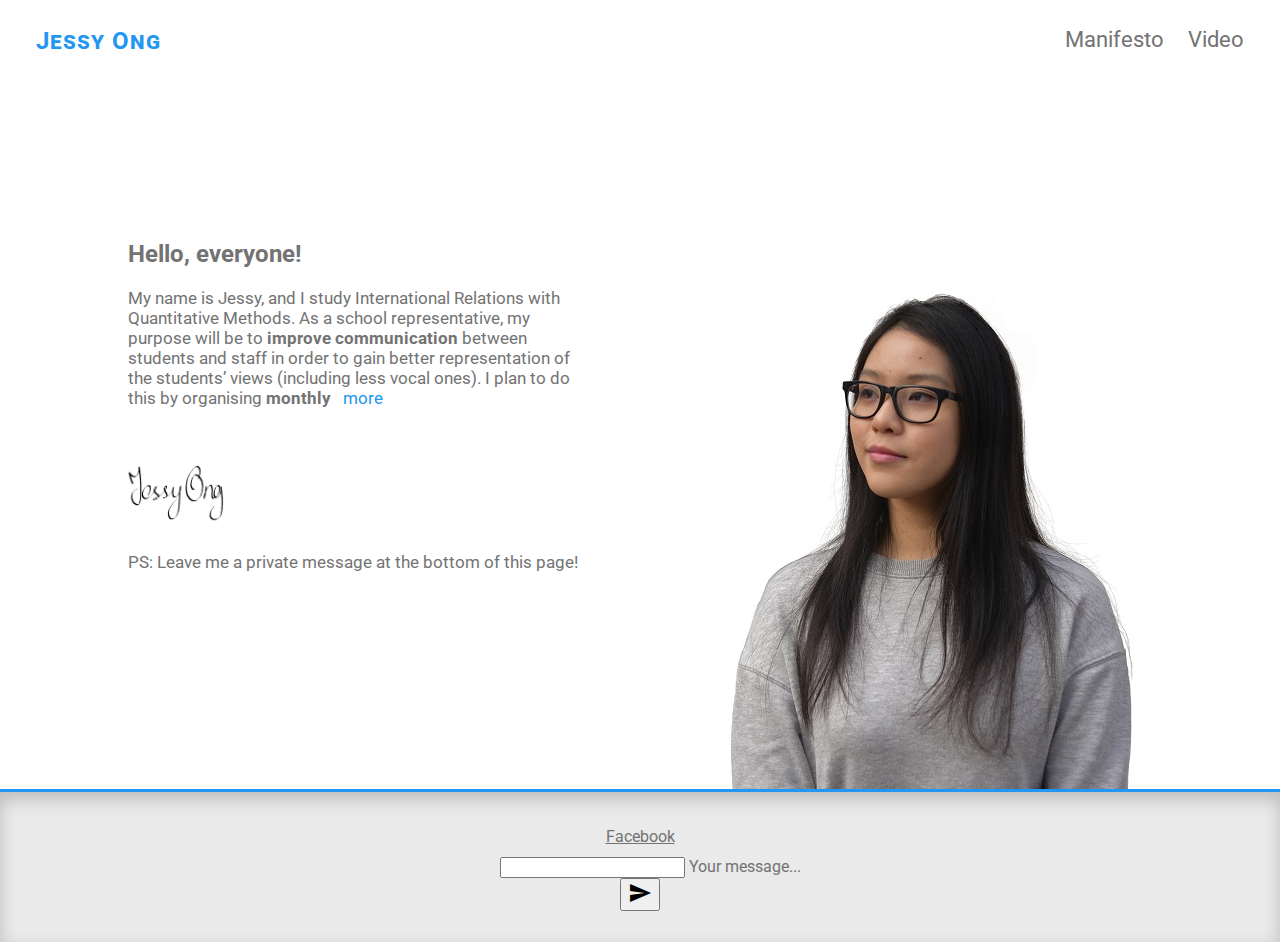
==== index.html @ a7782f94 "Setup google analytics." ====
<!DOCTYPE html>
<html>

<head>
    <meta http-equiv="content-type" content="text/html; charset=UTF-8">
    <title>Jessy Ong</title>

    <meta name="viewport" content="initial-scale=1, maximum-scale=1, width=device-width, height=device-height">
    <meta http-equiv="X-UA-Compatible" content="IE=edge,chrome=1">

    <!-- status bar color on mobile -->
    <meta name="theme-color" content="#ffffff">

    <link rel="stylesheet" href="https://fonts.googleapis.com/css?family=Roboto:300,400,500,700" type="text/css">

    <link rel="stylesheet" href="https://fonts.googleapis.com/icon?family=Material+Icons">
    <link rel="stylesheet" href="https://code.getmdl.io/1.3.0/material.blue-orange.min.css">
    <link rel="stylesheet" href="./styles/main.css">

    <script defer src="https://code.getmdl.io/1.3.0/material.min.js"></script>
</head>

<body>
    <main class="site-main">

        <a href="https://jessy-ong.github.io">
            <div class="name-tag"> Jessy Ong </div>
        </a>

        <nav id="menu">
            <ul>
                <li><a href="#"> Manifesto </a></li>
                <li><a href="#"> Video </a></li>
            </ul>
        </nav>

        <div class="main-wrapper">

            <div class="text-container">
                <h2 id="message-title"> Hello, everyone! </h2>

                <div class="message">
                    <p> My name is Jessy, and I study International Relations with Quantitative Methods. As a school representative, my purpose will be to <b>improve communication</b> between students and staff in order to gain better representation of the
                        students’ views (including less vocal ones). I plan to do this by organising <b>monthly</b>
                        <span class="hide-inline">
                                <b>meetings</b> with class representatives and creating an anonymous online feedback form.
                            </span>&nbsp;
                        <a class="more" href="#">more</a>
                    </p>

                    <div class="hide-block">
                        <p>
                            For this term I will focus on two main issues:
                            <ol>
                                <li>
                                    <b>Improve submission deadline dates:</b>
                                    <ul>
                                        <li>
                                            Popular outside modules such as Social Anthropology have the same deadlines as compulsory courses.
                                        </li>
                                        <li>
                                            I hope to <b>spread out deadlines</b> for the most popular and frequent courses within the school.
                                        </li>
                                        <li>
                                            I believe that if the course organisers from SPS were to cooperate, we can improve deadline dates, even if the deadlines are two days apart.
                                        </li>
                                    </ul>
                                </li>
                                <li>
                                    <b>Closing the feedback loop:</b>
                                <ul>
                                    <li>
                                        To achieve this goal, we should make the feedback process
                                        efficient and fundamental.
                                    </li>
                                    <li>
                                        This has been on last year’s agenda and despite all
                                        the efficient feedbacks given, I would like to emphasise the
                                        importance of having constructive and <b>timely feedback</b>,
                                        i.e. promoting more uniform electronic remarks &amp; making sure that tutors advertise their availability after an assignment has been returned.
                                    </li>
                                </ul>
                            </li>
                        </ol>

                        <p>
                            Other issues that I wish to explore include:
                        </p>
                        <ul>
                            <li>
                                Keeping an eye on the “Lecture Recording Project” and help to implement it smoothly when it reaches our school.
                            </li>
                            <li>
                                Communication with other schools.
                            </li>
                            <li>
                                Finding out the general opinion about the dictionary policy and its effect on students and take action if needed
                            </li>
                            <li>
                                Make sure that essays are due after the EUSA peer proofreading session for second language students who wish to use the service.
                            </li>
                        </ul>
                        <p>
                            Also please check out my <a href="https://fb.me/JessyForSPSrep">facebook page</a>.
                        </p>
                    </div>
                </div>

                <br>
                <img id="signature" alt="Jessy Ong" title="Jessy Ong" src="img/signature.jpg">
                <br>

                <p style="margin-top:25px;">
                    PS: Leave me a private message at the bottom of this page!
                </p>
            </div>

        </div>

    </main>

    <footer class="site-footer">
        <div class="bg-profile">
            <img class="profilepic" title="" alt="" src="img/jessy.jpg">
        </div>

        <div class="link-section">
            <div class="center-wrapper">
                <a href="https://fb.me/JessyForSPSrep">Facebook</a>
            </div>
        </div>

        <div class="short-feedback">
            <!-- hidden iframe to push the script response to -->
            <iframe name="hidden_iframe" id="hidden_iframe" style="display:none;"></iframe>
            <form id="short-feedback" class="center-wrapper" target="hidden_iframe" onsubmit="onShortFeedbackSubmit();" action="https://script.google.com/macros/s/AKfycbwDHgyz5CZRHJbxIG5s3t0YYV5rYie3Mr7PCT69tK_ck5yynKw/exec" method="post">
                <div class="mdl-textfield mdl-js-textfield" style="margin-left:20px;">
                    <input class="mdl-textfield__input" name="message" type="text" id="message">
                    <label class="mdl-textfield__label" for="message">Your message...</label>
                </div>
                <button class="mdl-button mdl-js-button mdl-button--fab mdl-button--colored">
                    <i class="material-icons">send</i>
                </button>

            </form>

            <div class="feedback-thanks center-wrapper" style="display:none;">
                Thank you for taking the time! Your feedback was sent.
            </div>
        </div>
    </footer>

    <script type="text/javascript" src="scripts/main.js"></script>
    <script>
      (function(i,s,o,g,r,a,m){i['GoogleAnalyticsObject']=r;i[r]=i[r]||function(){
      (i[r].q=i[r].q||[]).push(arguments)},i[r].l=1*new Date();a=s.createElement(o),
      m=s.getElementsByTagName(o)[0];a.async=1;a.src=g;m.parentNode.insertBefore(a,m)
      })(window,document,'script','https://www.google-analytics.com/analytics.js','ga');
      ga('create', 'UA-93366628-1', 'auto');
      ga('send', 'pageview');
    </script>
</body>

</html>
---- styles/main.css ----
html {
    -webkit-box-sizing: border-box;
    -moz-box-sizing: border-box;
    box-sizing: border-box;

    height: 100%;

    overflow-y: -moz-scrollbars-vertical;
    overflow-y: scroll;
}

body {
    color: #737373;
    font-family: Roboto, Arial, sans-serif;
    margin: 0;
    min-height: 100%;
    height: 100%;
    padding: 0;
}

p, li {
    font-size: 17px;
}

.site-main {
    padding: 0;
    width: 100%;
    /* push footer to bottom of screen */
    min-height: calc(100% - 150px);
}

.main-wrapper {
    padding-left: 10%;
    padding-top: 220px;
    padding-bottom: 200px;
}

.bg-profile {
    position: relative;
    right: 0;
    height: 560px;
    top: -560px;
    width: 700px;
    float: right;
    text-align: center;
    overflow: hidden;
    z-index: -100;
}

.profilepic {
    width: auto;
    height: inherit;
    position: relative;
}

.text-container {
    padding-right: 700px;
}

a {
    color: #737373;
    text-decoration: underline;
}

a:hover {
    color:darker(#737373,15%);
}

a.more {
    color: #2196F3;
    text-decoration: none;
}

a.more:hover {
    color: #1565C0;
}


#signature{
    margin-top:20px;
    width:120px;
    margin-left: -10px;
    max-width: 80%;
}

.name-tag {
    font-size: 24px;
    position: absolute;
    left: 36px;
    top: 27px;
    color: #2196F3;
    font-weight: bold;
    letter-spacing: 1px;
    font-variant: small-caps;
}

#menu {
    position: absolute;
    right: 36px;
    top: 27px;
    z-index: 999;
}
#menu a {
    text-decoration: none;
    font-weight: normal;
}
#menu ul {
    list-style: none;
    margin: 0;
    text-align: right;
}
#menu li {
    font-size: 22px;
    display: inline-block;
    padding-left: 20px;
    font-weight: normal;
}

@media all and (max-width: 1200px) {
    .text-container {
        padding-right: 60%;
    }
    .bg-profile {
        width: 50%;
        height: 400px;
        top: -400px; /* footer has 20px padding */
    }
    .main-wrapper {
        padding-top: 190px;
    }
}
@media all and (max-width: 700px) {
    .text-container {
        padding-right: 10%;
    }
    .bg-profile img.profilepic {
        display: none;
    }
    .main-wrapper {
        padding-top: 150px;
    }
    #menu li {
        display: block;
    }
}

/* initially hidden text */
.hide-block, .hide-inline {
    display: none;
}

/* footer */

footer.site-footer {
    background-color: #eaeaea;
    height: 150px;
    border-top: 3px solid #2196F3;
    -moz-box-shadow: inset 0 7px 17px 0 rgba(0, 0, 0, 0.2);
    -webkit-box-shadow: inset 0 7px 17px 0 rgba(0, 0, 0, 0.2);
    box-shadow: inset 0 7px 17px 0 rgba(0, 0, 0, 0.2);
}

/* on too small screens the send button is on new line -> stretch footer */
@media all and (max-width: 400px) {
    footer.site-footer {
        height: 200px;
    }
    .site-main {
        /* push footer to bottom of screen */
        min-height: calc(100% - 150px);
    }
}

.link-section {
    font-size: medium;
    margin-top: 35px;
}

.link-section, .short-feedback{
    line-height: normal;
    position:relative;
    left: 0;
    right: 0;
    height: 30px;
    text-align: center;
}

.center-wrapper {
    position: absolute;
    left: 0;
    right: 0;
}

.feedback-thanks {
    padding-top: 25px;
    color: #2196F3;
    font-weight: lighter;
}
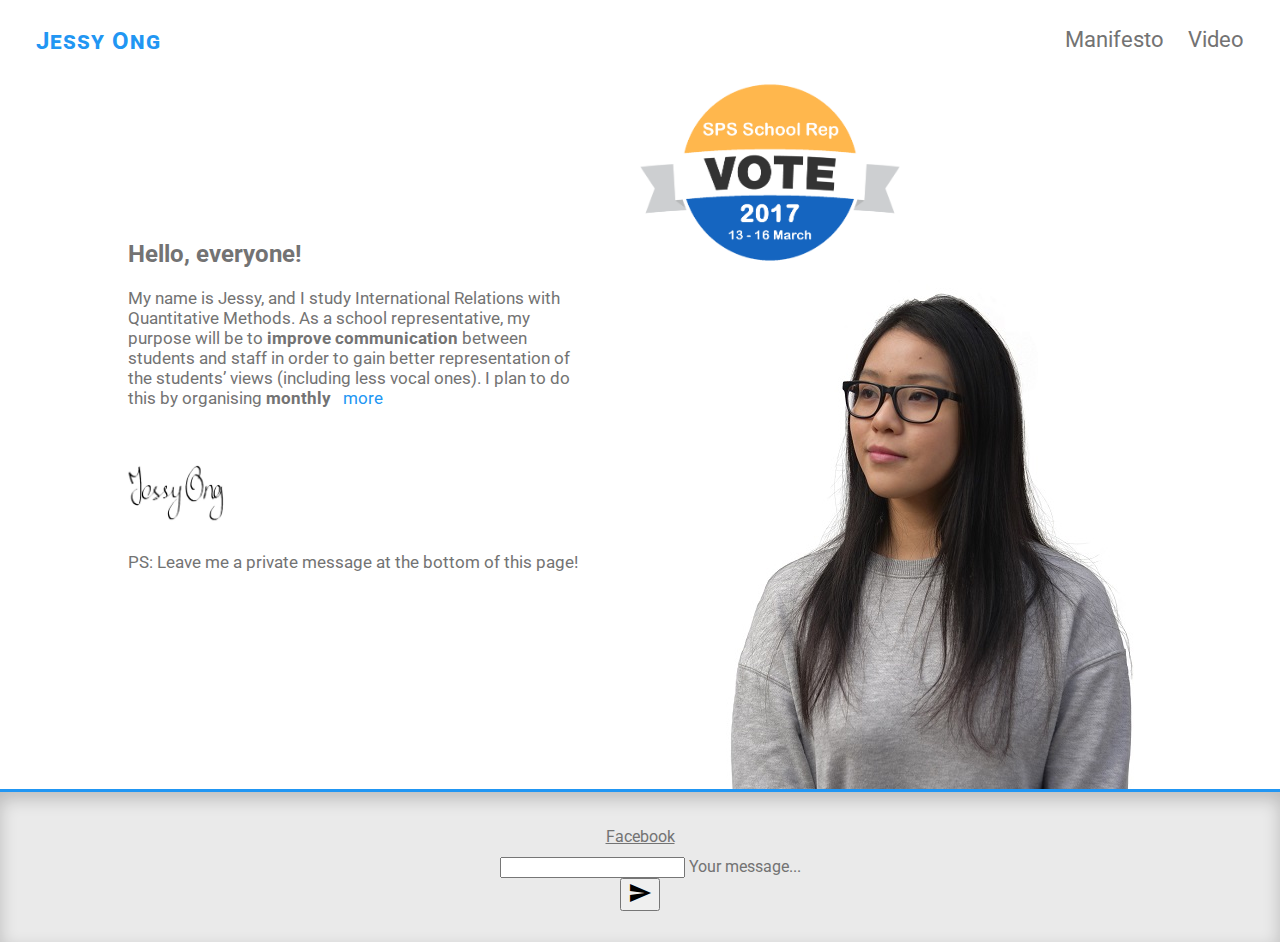
==== commit 7d027523: "Make more mobile-friendly and add badge to website." ====
--- a/index.html
+++ b/index.html
@@ -1,12 +1,23 @@
 <!DOCTYPE html>
-<html>
+<html lang="en_GB">
 
 <head>
     <meta http-equiv="content-type" content="text/html; charset=UTF-8">
     <title>Jessy Ong</title>
+    <link rel="icon" sizes="192x192" href="img/badge-192.png">
 
     <meta name="viewport" content="initial-scale=1, maximum-scale=1, width=device-width, height=device-height">
     <meta http-equiv="X-UA-Compatible" content="IE=edge,chrome=1">
+
+    <meta name="description" content="Hi, my name is Jessy Ong and I am running for SPS school representative this year!">
+    <!-- Content description for facebook -->
+    <meta property="og:locale" content="en_GB" />
+    <meta property="og:image" content="https://jessy-ong.github.io/img/badge-large.png" />
+    <meta property="og:image:width" content="1210px" />
+    <meta property="og:image:height" content="861px" />
+    <meta property="og:site_name" content="Jessy Ong" />
+    <meta property="og:title" content="Jessy Ong For SPS School Rep" />
+    <meta property="og:description" content="Hi, my name is Jessy Ong and I am running for SPS school representative this year!" />
 
     <!-- status bar color on mobile -->
     <meta name="theme-color" content="#ffffff">
@@ -33,6 +44,8 @@
                 <li><a href="#"> Video </a></li>
             </ul>
         </nav>
+
+        <img src="img/badge-large.png" class="badge-large">
 
         <div class="main-wrapper">
 
@@ -108,6 +121,7 @@
 
                 <br>
                 <img id="signature" alt="Jessy Ong" title="Jessy Ong" src="img/signature.jpg">
+                <img src="img/badge-large.png" class="badge-small">
                 <br>
 
                 <p style="margin-top:25px;">
--- a/styles/main.css
+++ b/styles/main.css
@@ -116,6 +116,20 @@
     font-weight: normal;
 }
 
+.badge-large {
+    display: block;
+    width: 260px;
+    position: absolute;
+    left: 50%;
+    top: 80px;
+}
+
+.badge-small {
+    display: none;
+    width: 140px;
+    margin-left: 30px;
+}
+
 @media all and (max-width: 1200px) {
     .text-container {
         padding-right: 60%;
@@ -128,6 +142,11 @@
     .main-wrapper {
         padding-top: 190px;
     }
+    .badge-large {
+        width: 220px;
+        left: 65%;
+        top: 150px;
+    }
 }
 @media all and (max-width: 700px) {
     .text-container {
@@ -141,6 +160,12 @@
     }
     #menu li {
         display: block;
+    }
+    .badge-large {
+        display: none;
+    }
+    .badge-small {
+        display: inline-block;
     }
 }
 
@@ -169,6 +194,20 @@
         /* push footer to bottom of screen */
         min-height: calc(100% - 150px);
     }
+    #signature {
+        display: block;
+        margin-left: 25%;
+        width: 50%;
+    }
+    .badge-small {
+        display: block;
+        margin-top: 40px;
+        margin-left: 25%;
+        width: 50%;
+    }
+    p, li {
+        font-size: 15px;
+    }
 }
 
 .link-section {
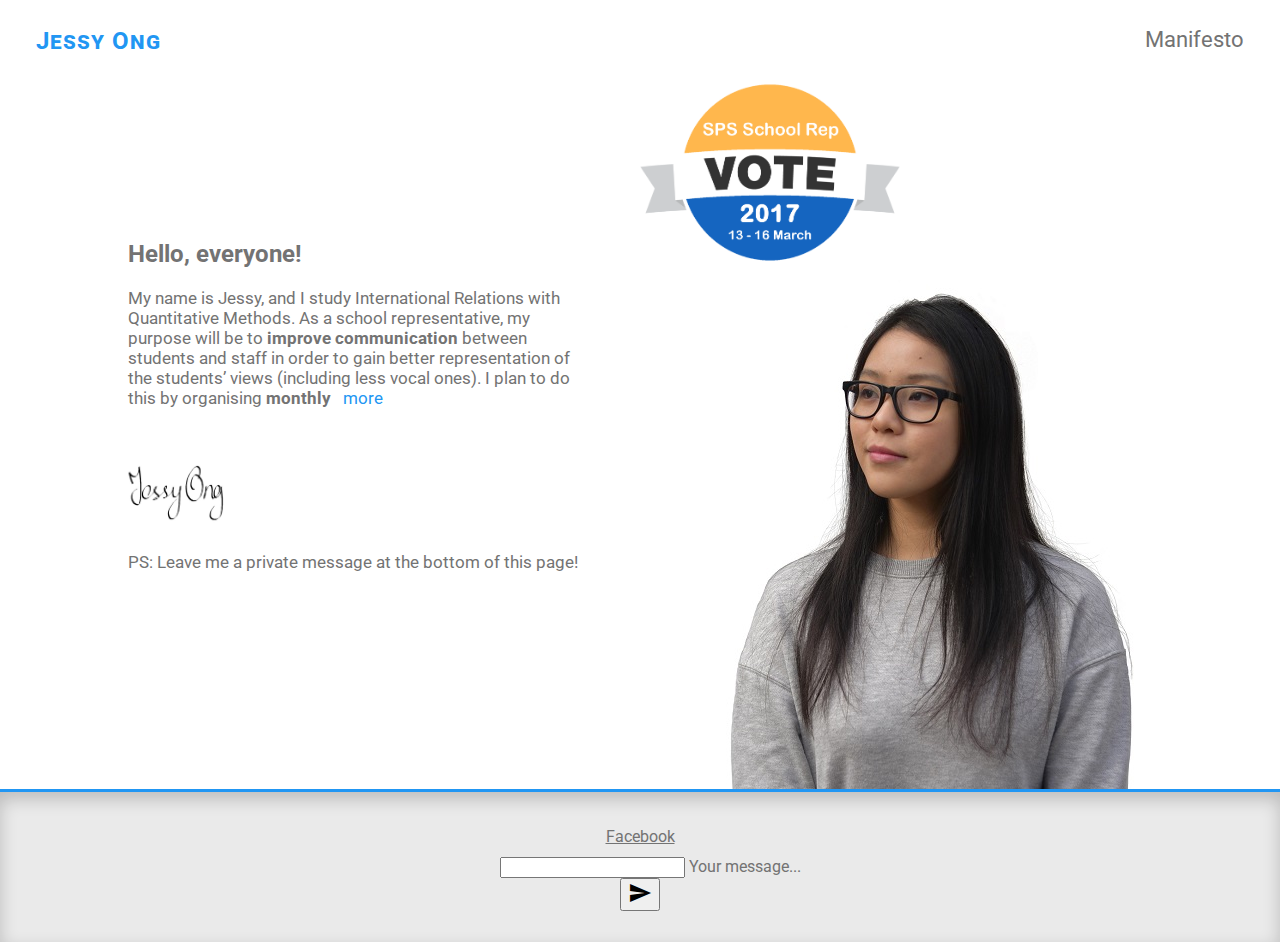
==== commit 6a13fa80: "Add manifesto." ====
--- a/index.html
+++ b/index.html
@@ -40,8 +40,7 @@
 
         <nav id="menu">
             <ul>
-                <li><a href="#"> Manifesto </a></li>
-                <li><a href="#"> Video </a></li>
+                <li><a href="./manifesto.html"> Manifesto </a></li>
             </ul>
         </nav>
 
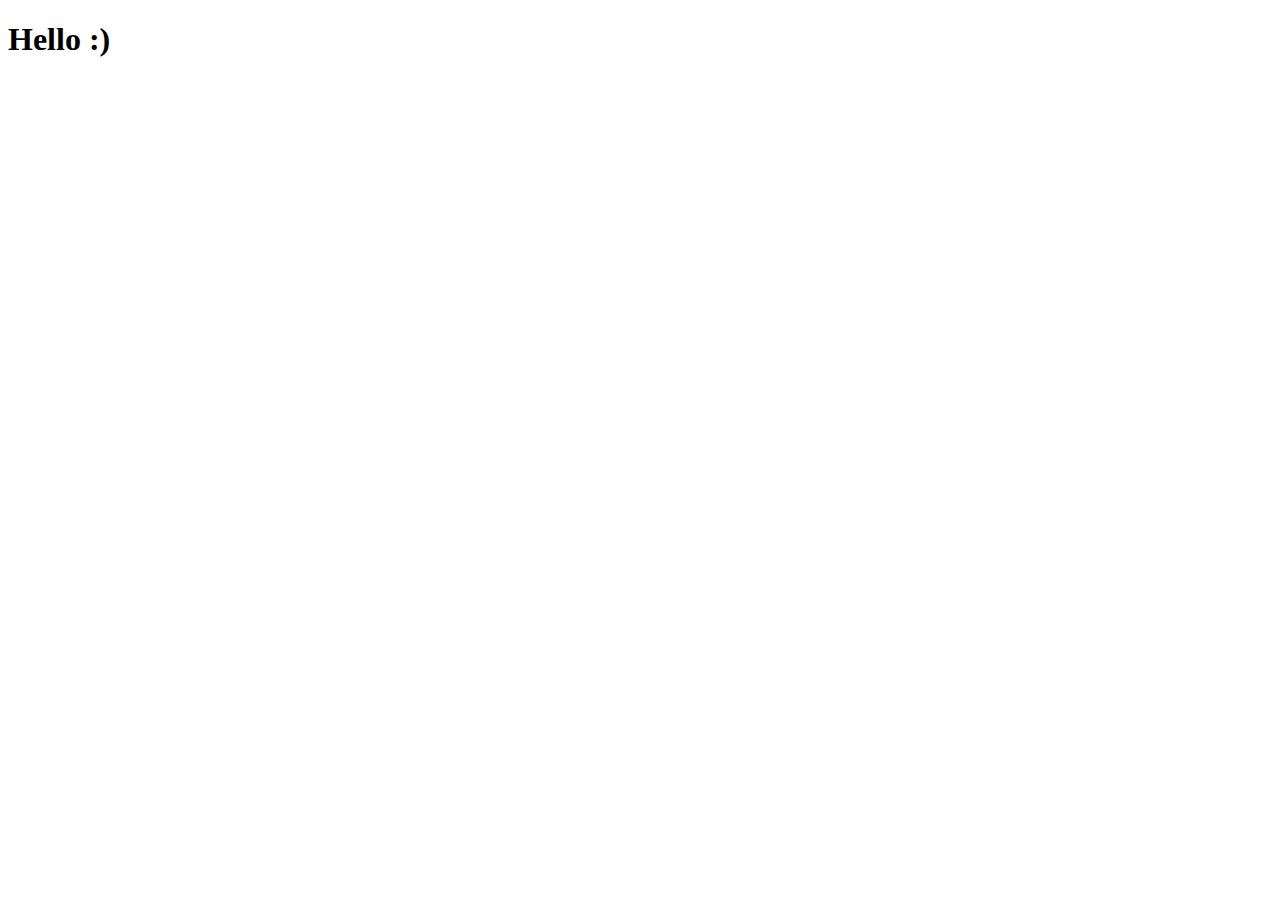
==== commit 4e8e4aa2: "Remove school rep content." ====
--- a/index.html
+++ b/index.html
@@ -4,174 +4,12 @@
 <head>
     <meta http-equiv="content-type" content="text/html; charset=UTF-8">
     <title>Jessy Ong</title>
-    <link rel="icon" sizes="192x192" href="img/badge-192.png">
-
-    <meta name="viewport" content="initial-scale=1, maximum-scale=1, width=device-width, height=device-height">
-    <meta http-equiv="X-UA-Compatible" content="IE=edge,chrome=1">
-
-    <meta name="description" content="Hi, my name is Jessy Ong and I am running for SPS school representative this year!">
-    <!-- Content description for facebook -->
-    <meta property="og:locale" content="en_GB" />
-    <meta property="og:image" content="https://jessy-ong.github.io/img/badge-large.png" />
-    <meta property="og:image:width" content="1210px" />
-    <meta property="og:image:height" content="861px" />
-    <meta property="og:site_name" content="Jessy Ong" />
-    <meta property="og:title" content="Jessy Ong For SPS School Rep" />
-    <meta property="og:description" content="Hi, my name is Jessy Ong and I am running for SPS school representative this year!" />
-
-    <!-- status bar color on mobile -->
-    <meta name="theme-color" content="#ffffff">
-
-    <link rel="stylesheet" href="https://fonts.googleapis.com/css?family=Roboto:300,400,500,700" type="text/css">
-
-    <link rel="stylesheet" href="https://fonts.googleapis.com/icon?family=Material+Icons">
-    <link rel="stylesheet" href="https://code.getmdl.io/1.3.0/material.blue-orange.min.css">
-    <link rel="stylesheet" href="./styles/main.css">
-
-    <script defer src="https://code.getmdl.io/1.3.0/material.min.js"></script>
 </head>
 
 <body>
-    <main class="site-main">
-
-        <a href="https://jessy-ong.github.io">
-            <div class="name-tag"> Jessy Ong </div>
-        </a>
-
-        <nav id="menu">
-            <ul>
-                <li><a href="./manifesto.html"> Manifesto </a></li>
-            </ul>
-        </nav>
-
-        <img src="img/badge-large.png" class="badge-large">
-
-        <div class="main-wrapper">
-
-            <div class="text-container">
-                <h2 id="message-title"> Hello, everyone! </h2>
-
-                <div class="message">
-                    <p> My name is Jessy, and I study International Relations with Quantitative Methods. As a school representative, my purpose will be to <b>improve communication</b> between students and staff in order to gain better representation of the
-                        students’ views (including less vocal ones). I plan to do this by organising <b>monthly</b>
-                        <span class="hide-inline">
-                                <b>meetings</b> with class representatives and creating an anonymous online feedback form.
-                            </span>&nbsp;
-                        <a class="more" href="#">more</a>
-                    </p>
-
-                    <div class="hide-block">
-                        <p>
-                            For this term I will focus on two main issues:
-                            <ol>
-                                <li>
-                                    <b>Improve submission deadline dates:</b>
-                                    <ul>
-                                        <li>
-                                            Popular outside modules such as Social Anthropology have the same deadlines as compulsory courses.
-                                        </li>
-                                        <li>
-                                            I hope to <b>spread out deadlines</b> for the most popular and frequent courses within the school.
-                                        </li>
-                                        <li>
-                                            I believe that if the course organisers from SPS were to cooperate, we can improve deadline dates, even if the deadlines are two days apart.
-                                        </li>
-                                    </ul>
-                                </li>
-                                <li>
-                                    <b>Closing the feedback loop:</b>
-                                <ul>
-                                    <li>
-                                        To achieve this goal, we should make the feedback process
-                                        efficient and fundamental.
-                                    </li>
-                                    <li>
-                                        This has been on last year’s agenda and despite all
-                                        the efficient feedbacks given, I would like to emphasise the
-                                        importance of having constructive and <b>timely feedback</b>,
-                                        i.e. promoting more uniform electronic remarks &amp; making sure that tutors advertise their availability after an assignment has been returned.
-                                    </li>
-                                </ul>
-                            </li>
-                        </ol>
-
-                        <p>
-                            Other issues that I wish to explore include:
-                        </p>
-                        <ul>
-                            <li>
-                                Keeping an eye on the “Lecture Recording Project” and help to implement it smoothly when it reaches our school.
-                            </li>
-                            <li>
-                                Communication with other schools.
-                            </li>
-                            <li>
-                                Finding out the general opinion about the dictionary policy and its effect on students and take action if needed
-                            </li>
-                            <li>
-                                Make sure that essays are due after the EUSA peer proofreading session for second language students who wish to use the service.
-                            </li>
-                        </ul>
-                        <p>
-                            Also please check out my <a href="https://fb.me/JessyForSPSrep">facebook page</a>.
-                        </p>
-                    </div>
-                </div>
-
-                <br>
-                <img id="signature" alt="Jessy Ong" title="Jessy Ong" src="img/signature.jpg">
-                <img src="img/badge-large.png" class="badge-small">
-                <br>
-
-                <p style="margin-top:25px;">
-                    PS: Leave me a private message at the bottom of this page!
-                </p>
-            </div>
-
-        </div>
-
-    </main>
-
-    <footer class="site-footer">
-        <div class="bg-profile">
-            <img class="profilepic" title="" alt="" src="img/jessy.jpg">
-        </div>
-
-        <div class="link-section">
-            <div class="center-wrapper">
-                <a href="https://fb.me/JessyForSPSrep">Facebook</a>
-            </div>
-        </div>
-
-        <div class="short-feedback">
-            <!-- hidden iframe to push the script response to -->
-            <iframe name="hidden_iframe" id="hidden_iframe" style="display:none;"></iframe>
-            <form id="short-feedback" class="center-wrapper" target="hidden_iframe" onsubmit="onShortFeedbackSubmit();" action="https://script.google.com/macros/s/AKfycbwDHgyz5CZRHJbxIG5s3t0YYV5rYie3Mr7PCT69tK_ck5yynKw/exec" method="post">
-                <div class="mdl-textfield mdl-js-textfield" style="margin-left:20px;">
-                    <input class="mdl-textfield__input" name="message" type="text" id="message">
-                    <label class="mdl-textfield__label" for="message">Your message...</label>
-                </div>
-                <button class="mdl-button mdl-js-button mdl-button--fab mdl-button--colored">
-                    <i class="material-icons">send</i>
-                </button>
-
-            </form>
-
-            <div class="feedback-thanks center-wrapper" style="display:none;">
-                Thank you for taking the time! Your feedback was sent.
-            </div>
-        </div>
-    </footer>
-
-    <script type="text/javascript" src="scripts/main.js"></script>
-    <script>
-      (function(i,s,o,g,r,a,m){i['GoogleAnalyticsObject']=r;i[r]=i[r]||function(){
-      (i[r].q=i[r].q||[]).push(arguments)},i[r].l=1*new Date();a=s.createElement(o),
-      m=s.getElementsByTagName(o)[0];a.async=1;a.src=g;m.parentNode.insertBefore(a,m)
-      })(window,document,'script','https://www.google-analytics.com/analytics.js','ga');
-      ga('create', 'UA-93366628-1', 'auto');
-      ga('send', 'pageview');
-    </script>
+    <h1>
+        Hello :)
+    </h1>
 </body>
 
 </html>
